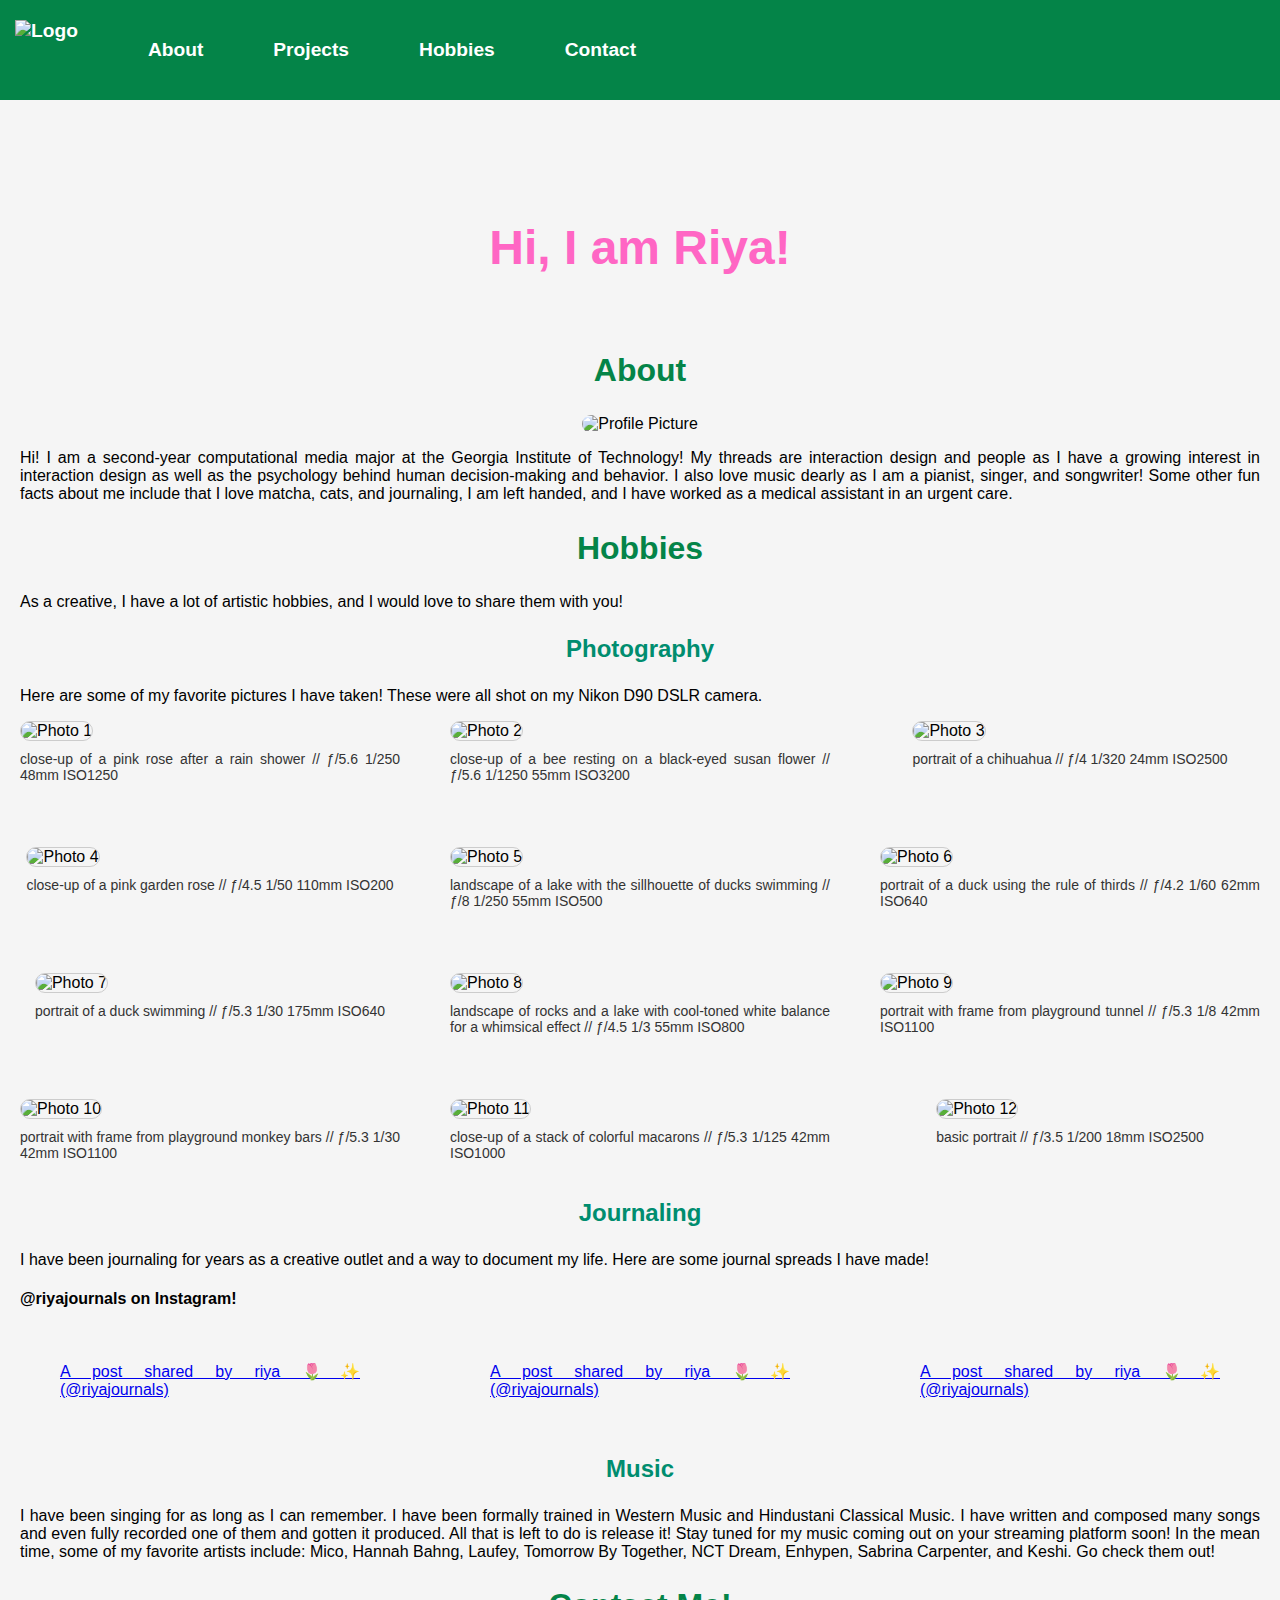
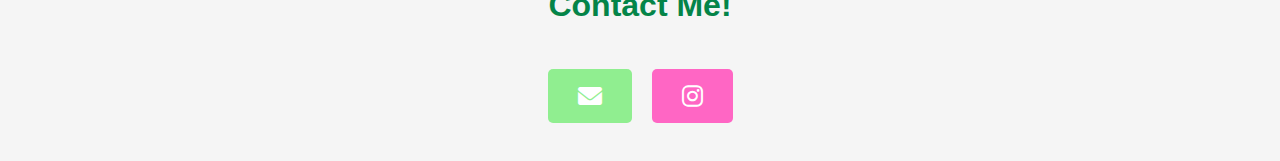
==== index.html @ 33f5ebfa "added projects section to dropdown menu" ====
<!DOCTYPE html>
<html lang="en">
<head>
    <meta charset="UTF-8">
    <meta name="viewport" content="width=device-width, initial-scale=1.0">
    <title>Riya's Website</title>
    <link rel="stylesheet" href="styles.css">
</head>
<body>
    <header>
        <nav>
            <ul>
                <li class="logo">
                    <a href="#Title"><img src="Personal Logo.png" alt="Logo"></a>
                </li>
                <li><a href="#About">About</a></li>
                <li class="dropdown">
                    <a href="#Projects" class="dropbtn">Projects</a>
                    <div class="dropdown-content">
                        <a href="aframe.html">A-FRAME</a>
                    </div>
                </li>
                <li class="dropdown">
                    <a href="#Hobbies" class="dropbtn">Hobbies</a>
                    <div class="dropdown-content">
                        <a href="#Photography">Photography</a>
                        <a href="#Journaling">Journaling</a>
                        <a href="#Music">Music</a>
                    </div>
                </li>
                <li><a href="#Contact">Contact</a></li>
            </ul>
        </nav>
    </header>
    <div class="content">
        <section id="Title">
            <div class="title-container">
                <h1>Hi, I am Riya! </h1>
            </div>
        </section>
        <section id="About">
            <h2>About</h2>
            <div class="photo-container">
                <img src="ProfilePic.jpg" alt="Profile Picture" class="profile-pic">
            </div>
            <p>Hi! I am a second-year computational media major 
                at the Georgia Institute of Technology! 
                My threads are interaction design and people as 
                I have a growing interest in interaction design 
                as well as the psychology behind human decision-making 
                and behavior. I also love music dearly as I am 
                a pianist, singer, and songwriter! Some other fun 
                facts about me include that I love matcha, cats, 
                and journaling, I am left handed, and I have 
                worked as a medical assistant in an urgent care.</p>
        </section>

        <section id="Hobbies">
            <h2>Hobbies</h2>
            <p>As a creative, I have a lot of artistic hobbies, and I would love to share them with you!</p>
        </section>

        <!-- Hobbies Subsections -->
        <section id="Photography">
            <h3>Photography</h3>
            <p>Here are some of my favorite pictures I have taken! 
                These were all shot on my Nikon D90 DSLR camera.</p>
             <!-- Photo Gallery Section -->
        <div class="photo-gallery">
            <div class="photo-item">
                <img src="WebsiteImages/image1.JPG" alt="Photo 1">
                <p>close-up of a pink rose after a rain shower // ƒ/5.6 1/250 48mm ISO1250</p>
            </div>
            <div class="photo-item">
                <img src="WebsiteImages/image2.JPG" alt="Photo 2">
                <p>close-up of a bee resting on a black-eyed susan flower // ƒ/5.6 1/1250 55mm ISO3200</p>
            </div>
            <div class="photo-item">
                <img src="WebsiteImages/image3.JPG" alt="Photo 3">
                <p>portrait of a chihuahua // ƒ/4 1/320 24mm ISO2500</p>
            </div>
            <div class="photo-item">
                <img src="WebsiteImages/image4.JPG" alt="Photo 4">
                <p>close-up of a pink garden rose // ƒ/4.5 1/50 110mm ISO200</p>
            </div>
            <div class="photo-item">
                <img src="WebsiteImages/image5.JPG" alt="Photo 5">
                <p>landscape of a lake with the sillhouette of ducks swimming // ƒ/8 1/250 55mm ISO500</p>
            </div>
            <div class="photo-item">
                <img src="WebsiteImages/image6.JPG" alt="Photo 6">
                <p>portrait of a duck using the rule of thirds // ƒ/4.2 1/60 62mm ISO640</p>
            </div>
            <div class="photo-item">
                <img src="WebsiteImages/image7.JPG" alt="Photo 7">
                <p>portrait of a duck swimming // ƒ/5.3 1/30 175mm ISO640</p>
            </div>
            <div class="photo-item">
                <img src="WebsiteImages/image8.JPG" alt="Photo 8">
                <p>landscape of rocks and a lake with cool-toned white balance for a 
                    whimsical effect // ƒ/4.5 1/3 55mm ISO800</p>
            </div>
            <div class="photo-item">
                <img src="WebsiteImages/image9.jpg" alt="Photo 9">
                <p>portrait with frame from playground tunnel // ƒ/5.3 1/8 42mm ISO1100</p>
            </div>
            <div class="photo-item">
                <img src="WebsiteImages/image10.jpg" alt="Photo 10">
                <p>portrait with frame from playground monkey bars // ƒ/5.3 1/30 42mm ISO1100</p>
            </div>
            <div class="photo-item">
                <img src="WebsiteImages/image11.jpg" alt="Photo 11">
                <p>close-up of a stack of colorful macarons // ƒ/5.3 1/125 42mm ISO1000</p>
            </div>
            <div class="photo-item">
                <img src="WebsiteImages/image12.JPG" alt="Photo 12">
                <p>basic portrait // ƒ/3.5 1/200 18mm ISO2500</p>
            </div>
        </div>
        </section>

        <section id="Journaling">
            <h3>Journaling</h3>
            <p>I have been journaling for years as a creative outlet 
                and a way to document my life. Here are some journal spreads I have made!</p>

            <title>Embed Instagram Post</title> 
            <h4>@riyajournals on Instagram!</h4>
            <div class="instagram-posts">
                <blockquote class="instagram-media" data-instgrm-captioned data-instgrm-permalink="https://www.instagram.com/p/CX2IXTzLRkT/?utm_source=ig_embed&amp;utm_campaign=loading" data-instgrm-version="14">
                    <div class="instagram-content">
                        <a href="https://www.instagram.com/p/CX2IXTzLRkT/?utm_source=ig_embed&amp;utm_campaign=loading" target="_blank"></a>
                        <p><a href="https://www.instagram.com/p/CX2IXTzLRkT/?utm_source=ig_embed&amp;utm_campaign=loading" target="_blank">A post shared by riya 🌷✨ (@riyajournals)</a></p>
                    </div>
                </blockquote>
                <script async src="//www.instagram.com/embed.js"></script>
            
                <blockquote class="instagram-media" data-instgrm-captioned data-instgrm-permalink="https://www.instagram.com/p/C23MVRsPI5B/?utm_source=ig_embed&amp;utm_campaign=loading" data-instgrm-version="14">
                    <div class="instagram-content">
                        <a href="https://www.instagram.com/p/C23MVRsPI5B/?utm_source=ig_embed&amp;utm_campaign=loading" target="_blank"></a>
                        <p class="instagram-credit">
                            <a href="https://www.instagram.com/p/C23MVRsPI5B/?utm_source=ig_embed&amp;utm_campaign=loading" target="_blank">A post shared by riya 🌷✨ (@riyajournals)</a>
                        </p>
                    </div>
                </blockquote>
                <script async src="//www.instagram.com/embed.js"></script>

                <blockquote class="instagram-media" data-instgrm-captioned data-instgrm-permalink="https://www.instagram.com/p/C3JK7wqvZug/?utm_source=ig_embed&amp;utm_campaign=loading" data-instgrm-version="14">
                    <div class="instagram-content">
                        <a href="https://www.instagram.com/p/C3JK7wqvZug/?utm_source=ig_embed&amp;utm_campaign=loading" target="_blank"></a>
                        <p class="instagram-caption">
                            <a href="https://www.instagram.com/p/C3JK7wqvZug/?utm_source=ig_embed&amp;utm_campaign=loading" target="_blank">A post shared by riya 🌷✨ (@riyajournals)</a>
                        </p>
                    </div>
                </blockquote>
                <script async src="//www.instagram.com/embed.js"></script>
            </div>
        </section>

        <section id="Music">
            <h3>Music</h3>
            <p>I have been singing for as long as I can remember. 
                I have been formally trained in Western Music and 
                Hindustani Classical Music. I have written and 
                composed many songs and even fully recorded one 
                of them and gotten it produced. All that is left 
                to do is release it! Stay tuned for my music 
                coming out on your streaming platform soon! 
                In the mean time, some of my favorite artists 
                include: Mico, Hannah Bahng, Laufey, 
                Tomorrow By Together, NCT Dream, Enhypen, 
                Sabrina Carpenter, and Keshi. Go check them out!</p>
        </section>

        <section id="Contact">
            <h2>Contact Me!</h2>
            <div class="contact">
            <head>
                <title>Contact Buttons with Icons</title>
                <!-- Font Awesome CDN -->
                <link rel="stylesheet" href="https://cdnjs.cloudflare.com/ajax/libs/font-awesome/6.0.0-beta3/css/all.min.css">
            </head>
            <body>
                <div class="contact-buttons">
                    <a href="mailto:riyaganguly101@gmail.com" class="btn email-btn">
                        <i class="fas fa-envelope"></i>
                    </a>
                    <a href="https://www.instagram.com/riyajournals/" target="_blank" class="btn instagram-btn">
                        <i class="fab fa-instagram"></i>
                    </a>
                </div>
            </body>
        </section>
    </div>
</body>
</html>
---- styles.css ----
/* Reset some default styles */
body,
h1,
ul {
    margin: 0;
    padding: 0;
}

html {
    scroll-behavior: smooth;
    scroll-padding-top: 120px;
    width: 100%;
}

body {
    background: whitesmoke;
    height: auto;
    width: 100%;
    font-family: 'Segoe UI', Tahoma, Geneva, Verdana, sans-serif;
    text-align: justify;
    position: relative;
    /* Ensure sections are positioned correctly */
    z-index: 1;
    /* Default stacking order */
}


.content {
    padding: 20px;
    margin-top: 120px;
}

h2,
h3 {
    font-size: xx-large;
    color: #048448;
    justify-content: center;
    text-align: center;
}

h3 {
    font-size: x-large;
    color: #008D6F;
}

/* Navigation Bar */
nav {
    position: fixed;
    top: 0;
    left: 0;
    width: 100%;
    height: 100px;
    background-color: #048448;
    display: flex;
    align-items: center;
    justify-content: left;
    z-index: 1000;
}

nav ul {
    list-style-type: none;
    display: flex;
    gap: 40px;
    /* Space between the links */
    margin: 0;
    padding: 0;
}

nav ul li {
    position: relative;
    /* Important for dropdown positioning */
    display: flex;
    align-items: center;
}

nav ul li a {
    text-decoration: none;
    /* Remove the underline */
    color: white;
    font-size: 1.2em;
    font-family: 'Segoe UI', Tahoma, Geneva, Verdana, sans-serif;
    font-weight: bold;
    padding: 10px 15px;
    transition: background-color 0.3s ease;
    display: flex;
}

nav ul li a:hover {
    background-color: lightgreen;
    /* Add a hover effect */
}

/* Logo styling */
.logo img {
    height: 60px;
    /* Adjust the height of the logo */
    width: auto;
    margin-right: auto;
    /* Align logo to the left */
}

.logo a:hover {
    background-color: #048448;
}

/* Dropdown Menu */
.dropdown-content {
    display: none;
    position: absolute;
    background-color: #048448;
    min-width: 160px;
    box-shadow: 0px 8px 16px rgba(0, 0, 0, 0.2);
    z-index: 1;
    top: 100%;
    /* Position it below the "Hobbies" link */
    left: 0;
}

.dropdown-content a {
    color: white;
    padding: 12px 16px;
    text-decoration: none;
    display: flex;
    white-space: nowrap;
    /* Prevent text wrapping */
}

.dropdown-content a:hover {
    background-color: lightgreen;
}

.dropdown:hover .dropdown-content {
    display: block;
    /* Show dropdown when hovering over "Services" */
}

/* Title */
.title-container {
    margin-top: 30px;
    /* Push the title below the nav bar */
    text-align: center;
    padding: 50px 10px;
    /* height: 100vh; */
    align-items: center;
}

.title-container h1 {
    font-size: 3em;
    color: #FF66C4;
    font-family: 'Segoe UI', Tahoma, Geneva, Verdana, sans-serif;
}

.photo-container {
    text-align: center;
    /* Centers the image horizontally */
    margin-top: 20px;
}

.profile-pic {
    width: 100%;
    height: auto;
    border-radius: 10px;
}

/* Gallery Section */
#gallery {
    text-align: center;
    padding: 50px 0;
}

.photo-gallery,
.instagram-posts {
    display: grid;
    grid-template-columns: repeat(auto-fit, minmax(300px, 1fr));
    flex-wrap: wrap; 
    gap: 50px;
    /* space between the grid items */
    justify-items: center;
}

.instagram-posts {
    grid-template-columns: repeat(auto-fit, minmax(300px, 1fr));
    flex-wrap: wrap; 
}

.photo-item {
    max-width: 100%;
    height: auto;
    display: block;
}

.photo-item img {
    width: 100%;
    height: auto;
    border: 1px solid #ccc;
    border-radius: 10px;
}

.photo-item p {
    margin-top: 10px;
    font-size: 14px;
    color: #333;
}

.instagram-media {
    display: flex;
    flex-wrap: wrap;
    gap: 50px;
    /* Space between posts */
    justify-content: space-around;
    /* Adjust to align posts (flex-start, center, etc.) */
}

.instagram-content {
    flex: 1 1 300px;
    /* Make each post flexible with a minimum width */
    max-width: 540px;
    /* Maximum width constraint */
    box-sizing: border-box;
    /* Ensure padding and borders are included in the width */
}

.contact-buttons {
    display: flex;
    gap: 20px;
}

.contact {
    display: flex;
    justify-content: center;
    align-items: center;
    height: 10vh;
    margin: 0;
}

.btn {
    text-decoration: none;
    padding: 15px 30px;
    border-radius: 5px;
    font-size: 18px;
    font-weight: bold;
    display: inline-flex;
    align-items: center;
    gap: 10px;
    transition: background-color 0.3s ease;
}

.btn i {
    font-size: 24px;
}

/* Email Button */
.email-btn {
    background-color: lightgreen;
    color: white;
}

.email-btn:hover {
    background-color: #048448;
}

/* Instagram Button */
.instagram-btn {
    background-color: #FF66C4;
    color: white;
}

.instagram-btn:hover {
    background-color: #ae1372;
}
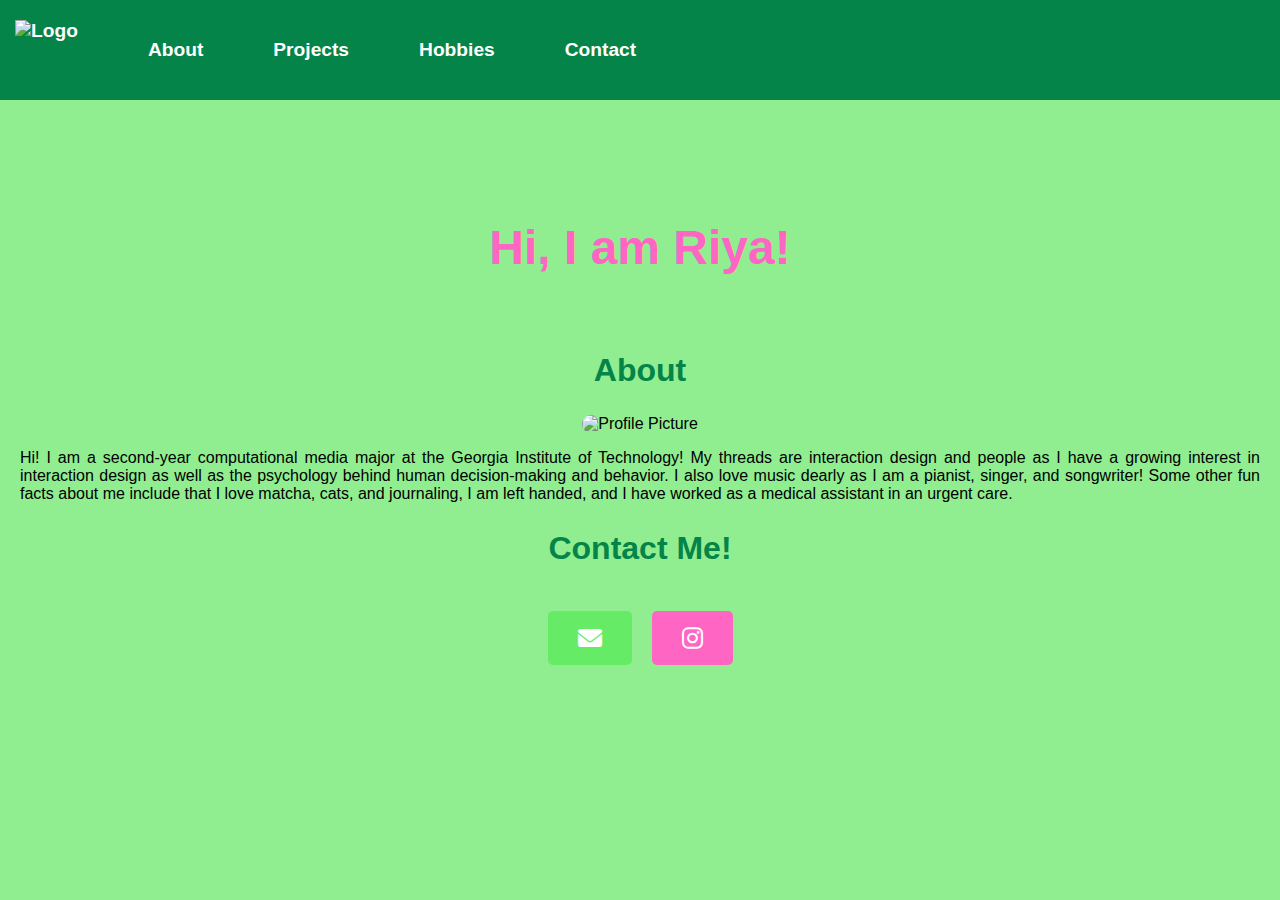
==== commit fcabbbcd: "fixed email button color and scroll to contact section" ====
--- a/index.html
+++ b/index.html
@@ -13,26 +13,35 @@
                 <li class="logo">
                     <a href="#Title"><img src="Personal Logo.png" alt="Logo"></a>
                 </li>
-                <li><a href="#About">About</a></li>
+                <li><a href="about.html">About</a></li>
                 <li class="dropdown">
-                    <a href="#Projects" class="dropbtn">Projects</a>
-                    <div class="dropdown-content">
-                        <a href="aframe.html">A-FRAME</a>
-                    </div>
+                    <a href="projects.html" class="dropbtn">Projects</a>
                 </li>
                 <li class="dropdown">
-                    <a href="#Hobbies" class="dropbtn">Hobbies</a>
-                    <div class="dropdown-content">
-                        <a href="#Photography">Photography</a>
-                        <a href="#Journaling">Journaling</a>
-                        <a href="#Music">Music</a>
-                    </div>
+                    <a href="hobbies.html" class="dropbtn">Hobbies</a>
                 </li>
                 <li><a href="#Contact">Contact</a></li>
             </ul>
         </nav>
     </header>
     <div class="content">
+        <header>
+            <nav>
+                <ul>
+                    <li class="logo">
+                        <a href="#Title"><img src="Personal Logo.png" alt="Logo"></a>
+                    </li>
+                    <li><a href="about.html">About</a></li>
+                    <li class="dropdown">
+                        <a href="projects.html" class="dropbtn">Projects</a>
+                    </li>
+                    <li class="dropdown">
+                        <a href="hobbies.html" class="dropbtn">Hobbies</a>
+                    </li>
+                    <li><a href="about.html">Contact</a></li>
+                </ul>
+            </nav>
+        </header>
         <section id="Title">
             <div class="title-container">
                 <h1>Hi, I am Riya! </h1>
@@ -54,124 +63,6 @@
                 and journaling, I am left handed, and I have 
                 worked as a medical assistant in an urgent care.</p>
         </section>
-
-        <section id="Hobbies">
-            <h2>Hobbies</h2>
-            <p>As a creative, I have a lot of artistic hobbies, and I would love to share them with you!</p>
-        </section>
-
-        <!-- Hobbies Subsections -->
-        <section id="Photography">
-            <h3>Photography</h3>
-            <p>Here are some of my favorite pictures I have taken! 
-                These were all shot on my Nikon D90 DSLR camera.</p>
-             <!-- Photo Gallery Section -->
-        <div class="photo-gallery">
-            <div class="photo-item">
-                <img src="WebsiteImages/image1.JPG" alt="Photo 1">
-                <p>close-up of a pink rose after a rain shower // ƒ/5.6 1/250 48mm ISO1250</p>
-            </div>
-            <div class="photo-item">
-                <img src="WebsiteImages/image2.JPG" alt="Photo 2">
-                <p>close-up of a bee resting on a black-eyed susan flower // ƒ/5.6 1/1250 55mm ISO3200</p>
-            </div>
-            <div class="photo-item">
-                <img src="WebsiteImages/image3.JPG" alt="Photo 3">
-                <p>portrait of a chihuahua // ƒ/4 1/320 24mm ISO2500</p>
-            </div>
-            <div class="photo-item">
-                <img src="WebsiteImages/image4.JPG" alt="Photo 4">
-                <p>close-up of a pink garden rose // ƒ/4.5 1/50 110mm ISO200</p>
-            </div>
-            <div class="photo-item">
-                <img src="WebsiteImages/image5.JPG" alt="Photo 5">
-                <p>landscape of a lake with the sillhouette of ducks swimming // ƒ/8 1/250 55mm ISO500</p>
-            </div>
-            <div class="photo-item">
-                <img src="WebsiteImages/image6.JPG" alt="Photo 6">
-                <p>portrait of a duck using the rule of thirds // ƒ/4.2 1/60 62mm ISO640</p>
-            </div>
-            <div class="photo-item">
-                <img src="WebsiteImages/image7.JPG" alt="Photo 7">
-                <p>portrait of a duck swimming // ƒ/5.3 1/30 175mm ISO640</p>
-            </div>
-            <div class="photo-item">
-                <img src="WebsiteImages/image8.JPG" alt="Photo 8">
-                <p>landscape of rocks and a lake with cool-toned white balance for a 
-                    whimsical effect // ƒ/4.5 1/3 55mm ISO800</p>
-            </div>
-            <div class="photo-item">
-                <img src="WebsiteImages/image9.jpg" alt="Photo 9">
-                <p>portrait with frame from playground tunnel // ƒ/5.3 1/8 42mm ISO1100</p>
-            </div>
-            <div class="photo-item">
-                <img src="WebsiteImages/image10.jpg" alt="Photo 10">
-                <p>portrait with frame from playground monkey bars // ƒ/5.3 1/30 42mm ISO1100</p>
-            </div>
-            <div class="photo-item">
-                <img src="WebsiteImages/image11.jpg" alt="Photo 11">
-                <p>close-up of a stack of colorful macarons // ƒ/5.3 1/125 42mm ISO1000</p>
-            </div>
-            <div class="photo-item">
-                <img src="WebsiteImages/image12.JPG" alt="Photo 12">
-                <p>basic portrait // ƒ/3.5 1/200 18mm ISO2500</p>
-            </div>
-        </div>
-        </section>
-
-        <section id="Journaling">
-            <h3>Journaling</h3>
-            <p>I have been journaling for years as a creative outlet 
-                and a way to document my life. Here are some journal spreads I have made!</p>
-
-            <title>Embed Instagram Post</title> 
-            <h4>@riyajournals on Instagram!</h4>
-            <div class="instagram-posts">
-                <blockquote class="instagram-media" data-instgrm-captioned data-instgrm-permalink="https://www.instagram.com/p/CX2IXTzLRkT/?utm_source=ig_embed&amp;utm_campaign=loading" data-instgrm-version="14">
-                    <div class="instagram-content">
-                        <a href="https://www.instagram.com/p/CX2IXTzLRkT/?utm_source=ig_embed&amp;utm_campaign=loading" target="_blank"></a>
-                        <p><a href="https://www.instagram.com/p/CX2IXTzLRkT/?utm_source=ig_embed&amp;utm_campaign=loading" target="_blank">A post shared by riya 🌷✨ (@riyajournals)</a></p>
-                    </div>
-                </blockquote>
-                <script async src="//www.instagram.com/embed.js"></script>
-            
-                <blockquote class="instagram-media" data-instgrm-captioned data-instgrm-permalink="https://www.instagram.com/p/C23MVRsPI5B/?utm_source=ig_embed&amp;utm_campaign=loading" data-instgrm-version="14">
-                    <div class="instagram-content">
-                        <a href="https://www.instagram.com/p/C23MVRsPI5B/?utm_source=ig_embed&amp;utm_campaign=loading" target="_blank"></a>
-                        <p class="instagram-credit">
-                            <a href="https://www.instagram.com/p/C23MVRsPI5B/?utm_source=ig_embed&amp;utm_campaign=loading" target="_blank">A post shared by riya 🌷✨ (@riyajournals)</a>
-                        </p>
-                    </div>
-                </blockquote>
-                <script async src="//www.instagram.com/embed.js"></script>
-
-                <blockquote class="instagram-media" data-instgrm-captioned data-instgrm-permalink="https://www.instagram.com/p/C3JK7wqvZug/?utm_source=ig_embed&amp;utm_campaign=loading" data-instgrm-version="14">
-                    <div class="instagram-content">
-                        <a href="https://www.instagram.com/p/C3JK7wqvZug/?utm_source=ig_embed&amp;utm_campaign=loading" target="_blank"></a>
-                        <p class="instagram-caption">
-                            <a href="https://www.instagram.com/p/C3JK7wqvZug/?utm_source=ig_embed&amp;utm_campaign=loading" target="_blank">A post shared by riya 🌷✨ (@riyajournals)</a>
-                        </p>
-                    </div>
-                </blockquote>
-                <script async src="//www.instagram.com/embed.js"></script>
-            </div>
-        </section>
-
-        <section id="Music">
-            <h3>Music</h3>
-            <p>I have been singing for as long as I can remember. 
-                I have been formally trained in Western Music and 
-                Hindustani Classical Music. I have written and 
-                composed many songs and even fully recorded one 
-                of them and gotten it produced. All that is left 
-                to do is release it! Stay tuned for my music 
-                coming out on your streaming platform soon! 
-                In the mean time, some of my favorite artists 
-                include: Mico, Hannah Bahng, Laufey, 
-                Tomorrow By Together, NCT Dream, Enhypen, 
-                Sabrina Carpenter, and Keshi. Go check them out!</p>
-        </section>
-
         <section id="Contact">
             <h2>Contact Me!</h2>
             <div class="contact">
@@ -192,5 +83,5 @@
             </body>
         </section>
     </div>
-</body>
+    </body>
 </html>
--- a/styles.css
+++ b/styles.css
@@ -13,7 +13,7 @@
 }
 
 body {
-    background: whitesmoke;
+    background: lightgreen;
     height: auto;
     width: 100%;
     font-family: 'Segoe UI', Tahoma, Geneva, Verdana, sans-serif;
@@ -28,6 +28,7 @@
 .content {
     padding: 20px;
     margin-top: 120px;
+    color: black;
 }
 
 h2,
@@ -157,7 +158,7 @@
 }
 
 .profile-pic {
-    width: 100%;
+    width: 40vw;
     height: auto;
     border-radius: 10px;
 }
@@ -251,7 +252,7 @@
 
 /* Email Button */
 .email-btn {
-    background-color: lightgreen;
+    background-color: rgb(102, 235, 102);
     color: white;
 }
 
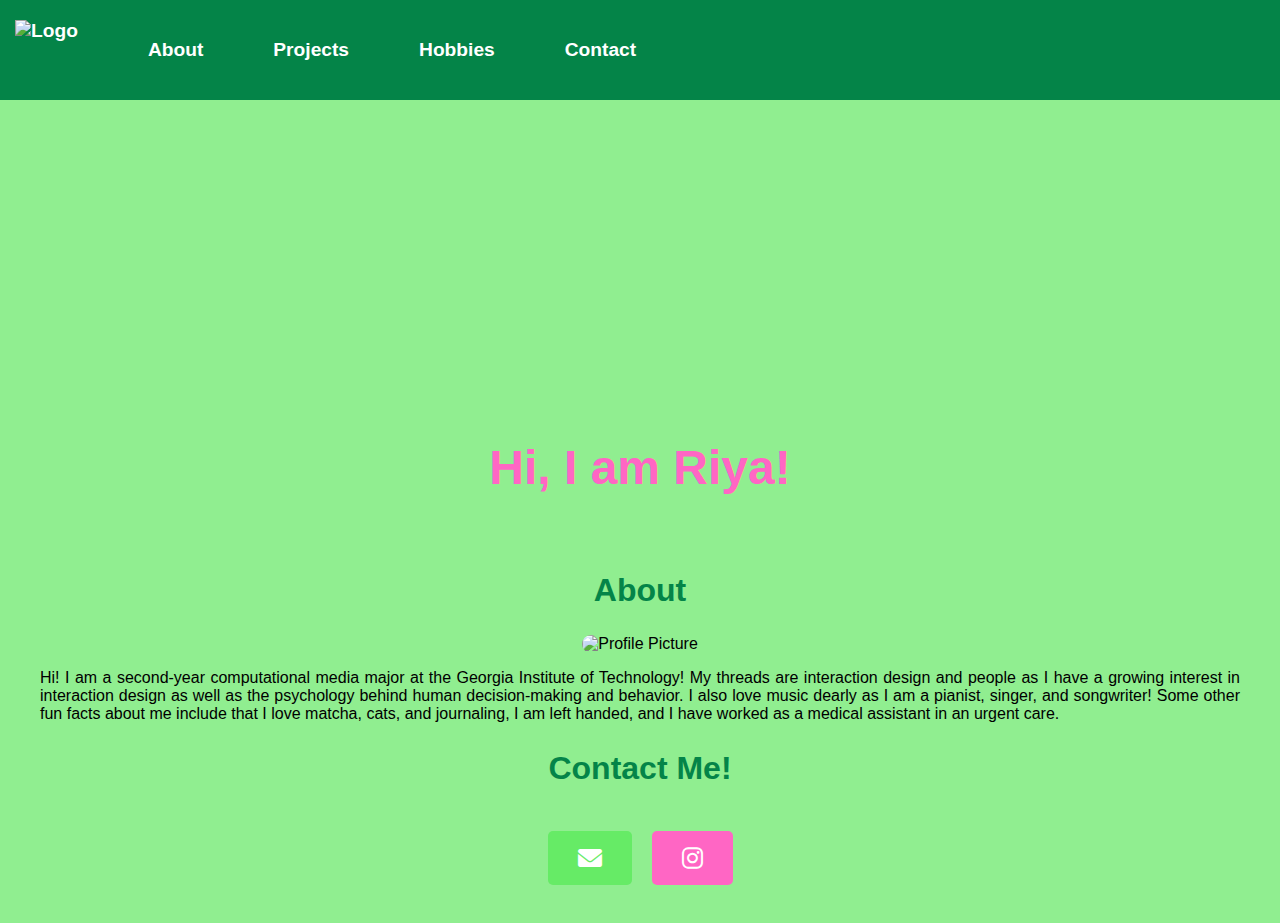
==== commit 62f571df: "fixed nav bar and added more content to projects section" ====
--- a/index.html
+++ b/index.html
@@ -11,7 +11,7 @@
         <nav>
             <ul>
                 <li class="logo">
-                    <a href="#Title"><img src="Personal Logo.png" alt="Logo"></a>
+                    <a href="about.html"><img src="Personal Logo.png" alt="Logo"></a>
                 </li>
                 <li><a href="about.html">About</a></li>
                 <li class="dropdown">
@@ -20,7 +20,6 @@
                 <li class="dropdown">
                     <a href="hobbies.html" class="dropbtn">Hobbies</a>
                 </li>
-                <li><a href="#Contact">Contact</a></li>
             </ul>
         </nav>
     </header>
--- a/styles.css
+++ b/styles.css
@@ -6,16 +6,17 @@
     padding: 0;
 }
 
-html {
-    scroll-behavior: smooth;
-    scroll-padding-top: 120px;
-    width: 100%;
-}
-
+html, 
 body {
     background: lightgreen;
     height: auto;
     width: 100%;
+    overflow-x: hidden;
+    scroll-behavior: smooth;
+    scroll-padding-top: 110px;
+    padding-top: 110px;
+    padding-left: 10px;
+    padding-right: 10px;
     font-family: 'Segoe UI', Tahoma, Geneva, Verdana, sans-serif;
     text-align: justify;
     position: relative;
@@ -24,6 +25,9 @@
     /* Default stacking order */
 }
 
+* {
+    box-sizing: border-box;
+}
 
 .content {
     padding: 20px;
@@ -132,7 +136,6 @@
 
 .dropdown:hover .dropdown-content {
     display: block;
-    /* Show dropdown when hovering over "Services" */
 }
 
 /* Title */
@@ -268,4 +271,11 @@
 
 .instagram-btn:hover {
     background-color: #ae1372;
-}+}
+
+.embed-container {
+    display: flex;
+    justify-content: space-between; /* Adjust spacing between items */
+    gap: 10px; /* Space between the iframe and image */
+    align-items: center; /* Align items vertically (optional) */
+}
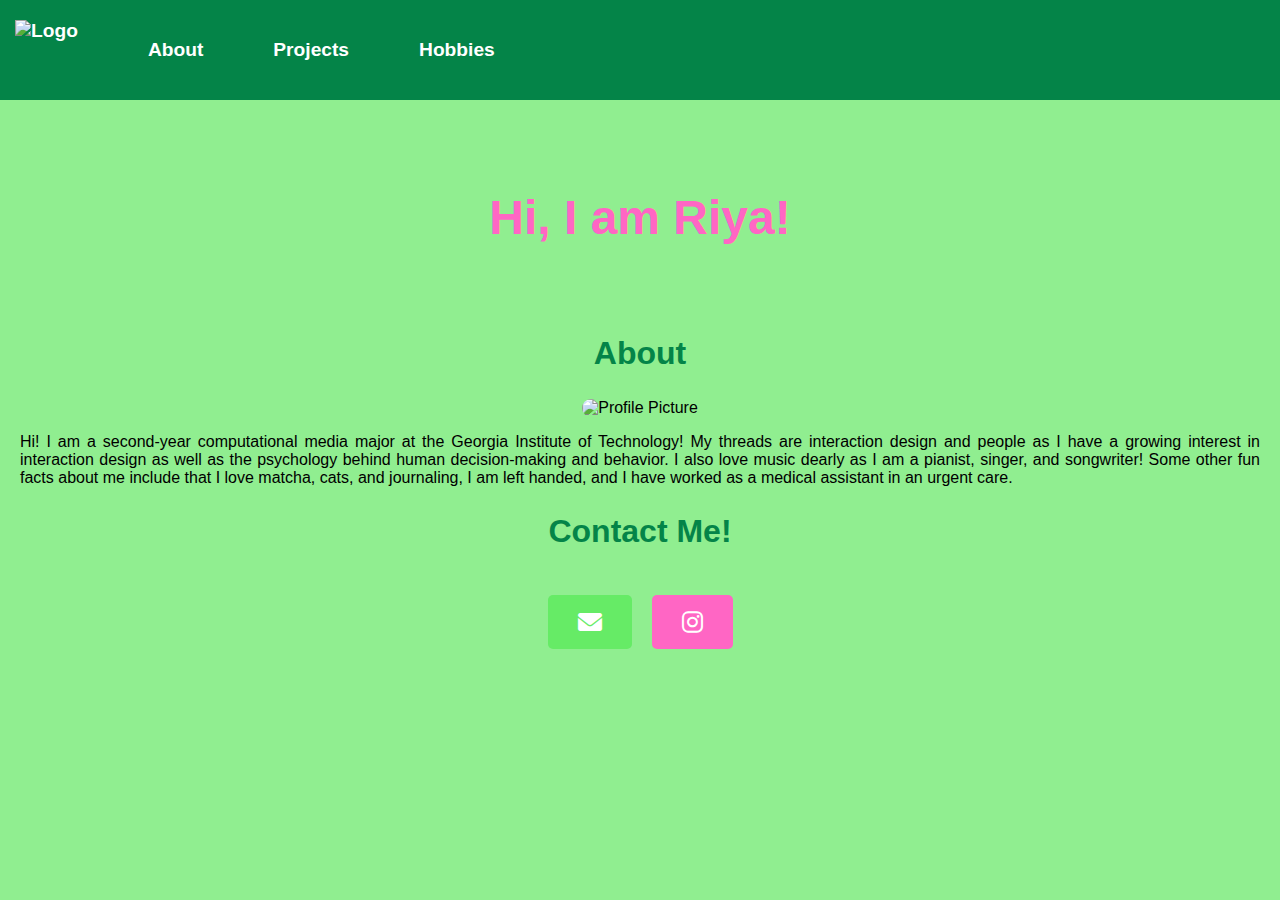
==== commit 0ffb058c: "fixed nav bar" ====
--- a/index.html
+++ b/index.html
@@ -11,7 +11,7 @@
         <nav>
             <ul>
                 <li class="logo">
-                    <a href="about.html"><img src="Personal Logo.png" alt="Logo"></a>
+                    <a href="index.html"><img src="Personal Logo.png" alt="Logo"></a>
                 </li>
                 <li><a href="about.html">About</a></li>
                 <li class="dropdown">
@@ -23,24 +23,6 @@
             </ul>
         </nav>
     </header>
-    <div class="content">
-        <header>
-            <nav>
-                <ul>
-                    <li class="logo">
-                        <a href="#Title"><img src="Personal Logo.png" alt="Logo"></a>
-                    </li>
-                    <li><a href="about.html">About</a></li>
-                    <li class="dropdown">
-                        <a href="projects.html" class="dropbtn">Projects</a>
-                    </li>
-                    <li class="dropdown">
-                        <a href="hobbies.html" class="dropbtn">Hobbies</a>
-                    </li>
-                    <li><a href="about.html">Contact</a></li>
-                </ul>
-            </nav>
-        </header>
         <section id="Title">
             <div class="title-container">
                 <h1>Hi, I am Riya! </h1>
--- a/styles.css
+++ b/styles.css
@@ -13,8 +13,8 @@
     width: 100%;
     overflow-x: hidden;
     scroll-behavior: smooth;
-    scroll-padding-top: 110px;
-    padding-top: 110px;
+    scroll-padding-top: 70px;
+    padding-top: 70px;
     padding-left: 10px;
     padding-right: 10px;
     font-family: 'Segoe UI', Tahoma, Geneva, Verdana, sans-serif;
@@ -31,7 +31,6 @@
 
 .content {
     padding: 20px;
-    margin-top: 120px;
     color: black;
 }
 
@@ -140,10 +139,9 @@
 
 /* Title */
 .title-container {
-    margin-top: 30px;
-    /* Push the title below the nav bar */
     text-align: center;
     padding: 50px 10px;
+    margin-bottom: 40px;
     /* height: 100vh; */
     align-items: center;
 }
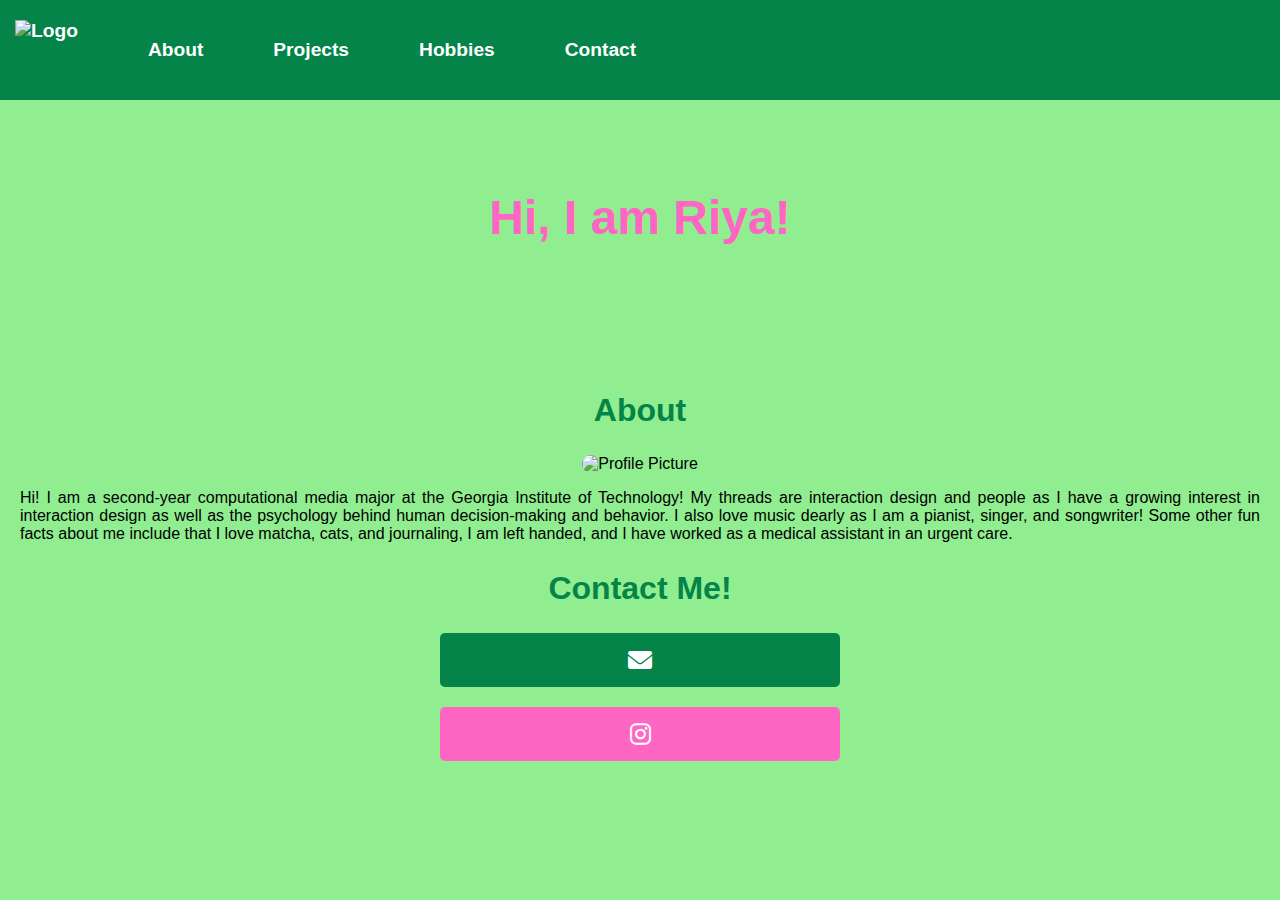
==== commit f0e99c0c: "fixed contact buttons" ====
--- a/index.html
+++ b/index.html
@@ -19,6 +19,10 @@
                 </li>
                 <li class="dropdown">
                     <a href="hobbies.html" class="dropbtn">Hobbies</a>
+                </li>
+                </li>
+                <li class="dropdown">
+                    <a href="contact.html" class="dropbtn">Contact</a>
                 </li>
             </ul>
         </nav>
--- a/styles.css
+++ b/styles.css
@@ -34,6 +34,7 @@
     color: black;
 }
 
+
 h2,
 h3 {
     font-size: xx-large;
@@ -141,7 +142,6 @@
 .title-container {
     text-align: center;
     padding: 50px 10px;
-    margin-bottom: 40px;
     /* height: 100vh; */
     align-items: center;
 }
@@ -150,6 +150,7 @@
     font-size: 3em;
     color: #FF66C4;
     font-family: 'Segoe UI', Tahoma, Geneva, Verdana, sans-serif;
+    margin-bottom: 70px;
 }
 
 .photo-container {
@@ -222,21 +223,27 @@
     /* Ensure padding and borders are included in the width */
 }
 
+.contact {
+    display: flex;
+    justify-content: center;
+    align-items: center;
+    width: 100%;
+    margin: 20px 0;
+}
+
 .contact-buttons {
     display: flex;
+    flex-direction: column;
+    align-items: center;
     gap: 20px;
-}
-
-.contact {
-    display: flex;
-    justify-content: center;
-    align-items: center;
-    height: 10vh;
-    margin: 0;
+    width: 100%;
+    max-width: 400px; /* Optional: limit width */
 }
 
 .btn {
+    width: 100%;
     text-decoration: none;
+    flex-direction: column;
     padding: 15px 30px;
     border-radius: 5px;
     font-size: 18px;
@@ -253,12 +260,13 @@
 
 /* Email Button */
 .email-btn {
-    background-color: rgb(102, 235, 102);
+    background-color: #048448;
     color: white;
 }
 
 .email-btn:hover {
-    background-color: #048448;
+    background-color: #0a462a;
+    ;
 }
 
 /* Instagram Button */
@@ -271,9 +279,70 @@
     background-color: #ae1372;
 }
 
+/* Linkedin Button */
+.linkedin-btn {
+    background-color: #048448;
+    color: white;
+}
+
+.linkedin-btn:hover {
+    background-color: #0a462a;
+}
+
+/* Resume Button */
+.resume-btn {
+    background-color: #FF66C4;
+    color: white;
+}
+
+.resume-btn:hover {
+    background-color: #ae1372;
+}
+
 .embed-container {
     display: flex;
     justify-content: space-between; /* Adjust spacing between items */
     gap: 10px; /* Space between the iframe and image */
     align-items: center; /* Align items vertically (optional) */
 }
+
+.project-section {
+    max-width: 1200px;
+    margin: 0 auto;
+    padding: 4rem 2rem;
+    display: flex;
+    flex-direction: column;
+    gap: 2rem;
+}
+
+.project-content {
+    display: grid;
+    grid-template-columns: 1fr 1fr;
+    gap: 2rem;
+    align-items: center;
+}
+
+.project-description {
+    display: flex;
+    flex-direction: column;
+    gap: 1rem;
+}
+
+.project-media {
+    display: flex;
+    gap: 1rem;
+    justify-content: center;
+}
+
+.project-media img,
+.project-media iframe {
+    max-width: 100%;
+    border-radius: 12px;
+    box-shadow: 0 10px 25px rgba(0,0,0,0.1);
+}
+
+@media (max-width: 768px) {
+    .project-content {
+        grid-template-columns: 1fr;
+    }
+}
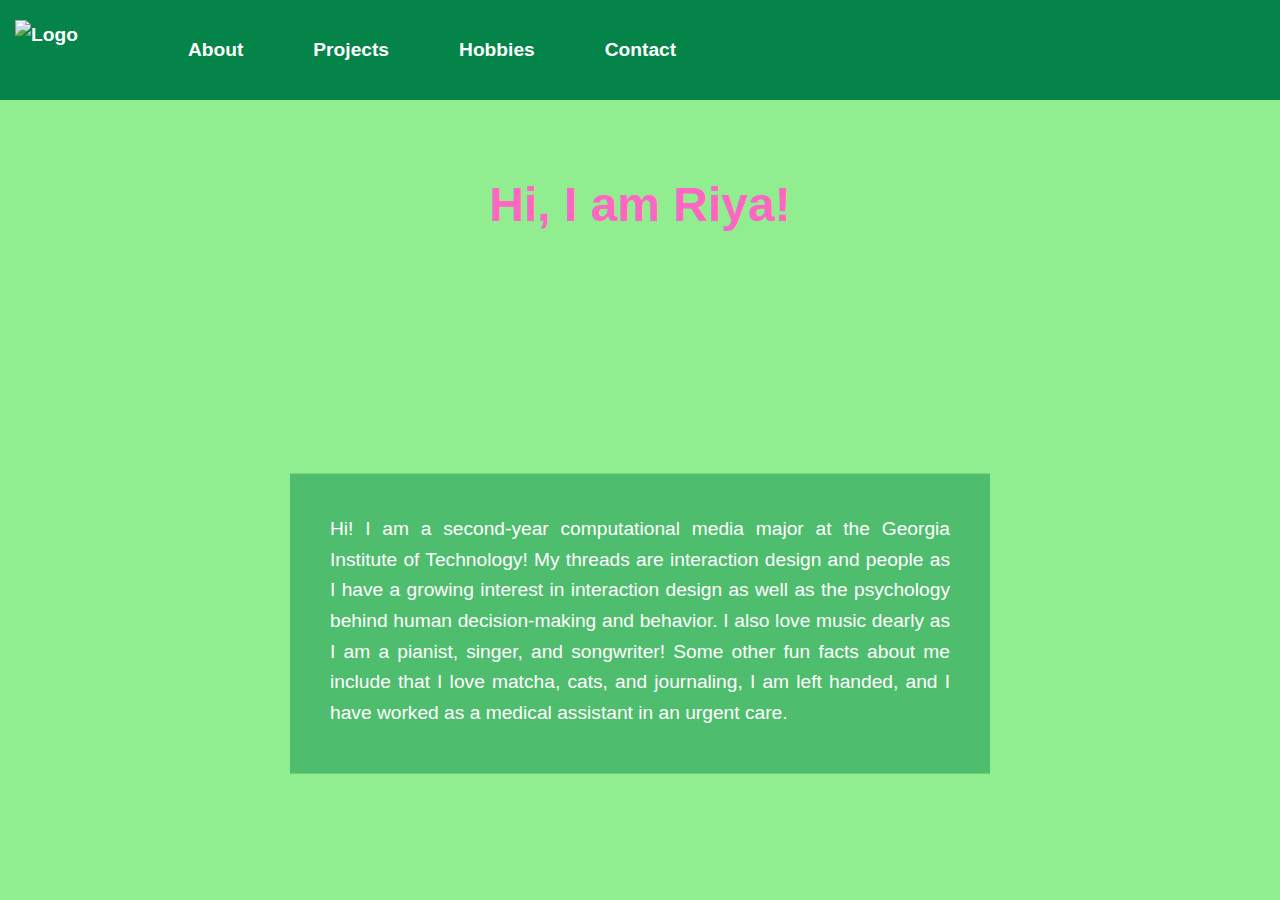
==== commit 45fbdac4: "make landing page and about page the same thing" ====
--- a/index.html
+++ b/index.html
@@ -1,19 +1,21 @@
 <!DOCTYPE html>
-<html lang="en">
-<head>
-    <meta charset="UTF-8">
-    <meta name="viewport" content="width=device-width, initial-scale=1.0">
-    <title>Riya's Website</title>
-    <link rel="stylesheet" href="styles.css">
-</head>
+    <html lang="en">
+    <head>
+        <meta charset="UTF-8">
+        <meta name="viewport" content="width=device-width, initial-scale=1.0">
+        <title>Riya's Website</title>
+        <link rel="stylesheet" href="styles.css">
+    </head>
 <body>
+<div class="content">
     <header>
         <nav>
             <ul>
                 <li class="logo">
                     <a href="index.html"><img src="Personal Logo.png" alt="Logo"></a>
                 </li>
-                <li><a href="about.html">About</a></li>
+                <li class="dropdown"></li>
+                    <li><a href="index.html">About</a></li>
                 <li class="dropdown">
                     <a href="projects.html" class="dropbtn">Projects</a>
                 </li>
@@ -27,46 +29,23 @@
             </ul>
         </nav>
     </header>
-        <section id="Title">
-            <div class="title-container">
-                <h1>Hi, I am Riya! </h1>
+    </section>
+    <section id="About">
+        <div class="hero-section">
+            <div class="hero-content">
+                <h1>Hi, I am Riya!</h1>
+                <p>Hi! I am a second-year computational media major 
+                    at the Georgia Institute of Technology! 
+                    My threads are interaction design and people as 
+                    I have a growing interest in interaction design 
+                    as well as the psychology behind human decision-making 
+                    and behavior. I also love music dearly as I am 
+                    a pianist, singer, and songwriter! Some other fun 
+                    facts about me include that I love matcha, cats, 
+                    and journaling, I am left handed, and I have 
+                    worked as a medical assistant in an urgent care.</p>
             </div>
-        </section>
-        <section id="About">
-            <h2>About</h2>
-            <div class="photo-container">
-                <img src="ProfilePic.jpg" alt="Profile Picture" class="profile-pic">
-            </div>
-            <p>Hi! I am a second-year computational media major 
-                at the Georgia Institute of Technology! 
-                My threads are interaction design and people as 
-                I have a growing interest in interaction design 
-                as well as the psychology behind human decision-making 
-                and behavior. I also love music dearly as I am 
-                a pianist, singer, and songwriter! Some other fun 
-                facts about me include that I love matcha, cats, 
-                and journaling, I am left handed, and I have 
-                worked as a medical assistant in an urgent care.</p>
-        </section>
-        <section id="Contact">
-            <h2>Contact Me!</h2>
-            <div class="contact">
-            <head>
-                <title>Contact Buttons with Icons</title>
-                <!-- Font Awesome CDN -->
-                <link rel="stylesheet" href="https://cdnjs.cloudflare.com/ajax/libs/font-awesome/6.0.0-beta3/css/all.min.css">
-            </head>
-            <body>
-                <div class="contact-buttons">
-                    <a href="mailto:riyaganguly101@gmail.com" class="btn email-btn">
-                        <i class="fas fa-envelope"></i>
-                    </a>
-                    <a href="https://www.instagram.com/riyajournals/" target="_blank" class="btn instagram-btn">
-                        <i class="fab fa-instagram"></i>
-                    </a>
-                </div>
-            </body>
-        </section>
-    </div>
-    </body>
-</html>
+        </div>
+    </section>
+</div>
+</body>
--- a/styles.css
+++ b/styles.css
@@ -20,9 +20,68 @@
     font-family: 'Segoe UI', Tahoma, Geneva, Verdana, sans-serif;
     text-align: justify;
     position: relative;
-    /* Ensure sections are positioned correctly */
     z-index: 1;
-    /* Default stacking order */
+}
+
+/* Hero Section Styles */
+.hero-section {
+    position: relative;
+    width: 100%;
+    height: 80vh; /* Full viewport height */
+    background-image: url('ProfilePic.jpg'); /* Replace with your image path */
+    background-size: cover;
+    background-position: center;
+    background-repeat: no-repeat;
+    display: flex;
+    align-items: center;
+    justify-content: center;
+    margin-top: -60px; /* Offset for fixed navigation */
+}
+
+.hero-content {
+    position: absolute;
+    top: 50%;
+    left: 50%;
+    transform: translate(-50%, -50%);
+    text-align: center;
+    color: white;
+    padding: 10px;
+    border-radius: 10px;
+    max-width: 100%;
+}
+
+.hero-content h1 {
+    font-size: 3em;
+    color: #FF66C4; /* Using your existing pink color */
+}
+
+.hero-content p {
+    font-size: 1.2em;
+    line-height: 1.6;
+    text-align: justify;
+    margin-top: 230px;
+    background-color: rgba(4, 132, 72, 0.464);
+    color: white;
+    padding: 40px;
+    width: 700px;
+    height: 300px;
+    max-width: 1200px; /* Maximum width */
+    box-sizing: border-box;
+    word-wrap: break-word; /* Ensure long words break */
+    overflow-wrap: break-word; /* Alternative for word wrapping */
+}
+
+/* Responsive Hero Section */
+@media (max-width: 768px) {
+    .hero-content p {
+        width: 95%;
+        padding: 20px;
+        font-size: 1em;
+    }
+
+    .hero-content h1 {
+        font-size: 2em;
+    }
 }
 
 * {
@@ -30,10 +89,16 @@
 }
 
 .content {
-    padding: 20px;
+    max-width: 800px; /* Limit content width for better readability */
+    margin: 0 auto; /* Center the content */
+    padding: 40px 20px; /* Increase vertical padding */
+    line-height: 1.6; /* Improve line spacing */
     color: black;
 }
 
+.content p {
+    margin-bottom: 20px; /* Add space between paragraphs */
+}
 
 h2,
 h3 {
@@ -41,6 +106,7 @@
     color: #048448;
     justify-content: center;
     text-align: center;
+    margin-bottom: 20px;
 }
 
 h3 {
@@ -141,8 +207,8 @@
 /* Title */
 .title-container {
     text-align: center;
-    padding: 50px 10px;
-    /* height: 100vh; */
+    padding: 30px 10px; /* Reduced padding */
+    margin-bottom: 40px;
     align-items: center;
 }
 
@@ -150,19 +216,24 @@
     font-size: 3em;
     color: #FF66C4;
     font-family: 'Segoe UI', Tahoma, Geneva, Verdana, sans-serif;
-    margin-bottom: 70px;
 }
 
 .photo-container {
+    flex: 0 0 40%; /* Take up 40% of the container width */
     text-align: center;
-    /* Centers the image horizontally */
-    margin-top: 20px;
+    
 }
 
 .profile-pic {
-    width: 40vw;
+    width: 70%; /* Responsive width */
+    max-width: 300px; /* Limit max width */
     height: auto;
     border-radius: 10px;
+    box-shadow: 0 4px 6px rgba(0,0,0,0.1); /* Optional: add subtle shadow */
+}
+
+.text-container {
+    flex: 1; /* Take up remaining space */
 }
 
 /* Gallery Section */
@@ -346,3 +417,26 @@
         grid-template-columns: 1fr;
     }
 }
+
+/* Responsive adjustments */
+@media (max-width: 768px) {
+    .content {
+        padding: 20px 15px; /* Reduce padding on smaller screens */
+    }
+    
+    .profile-pic {
+        width: 90%; /* Slightly wider on mobile */
+        max-width: 350px;
+    }
+
+    .photo-container {
+        flex: none;
+        width: 100%;
+        max-width: 350px;
+    }
+
+    /* Existing media query for project content */
+    .project-content {
+        grid-template-columns: 1fr;
+    }
+}
